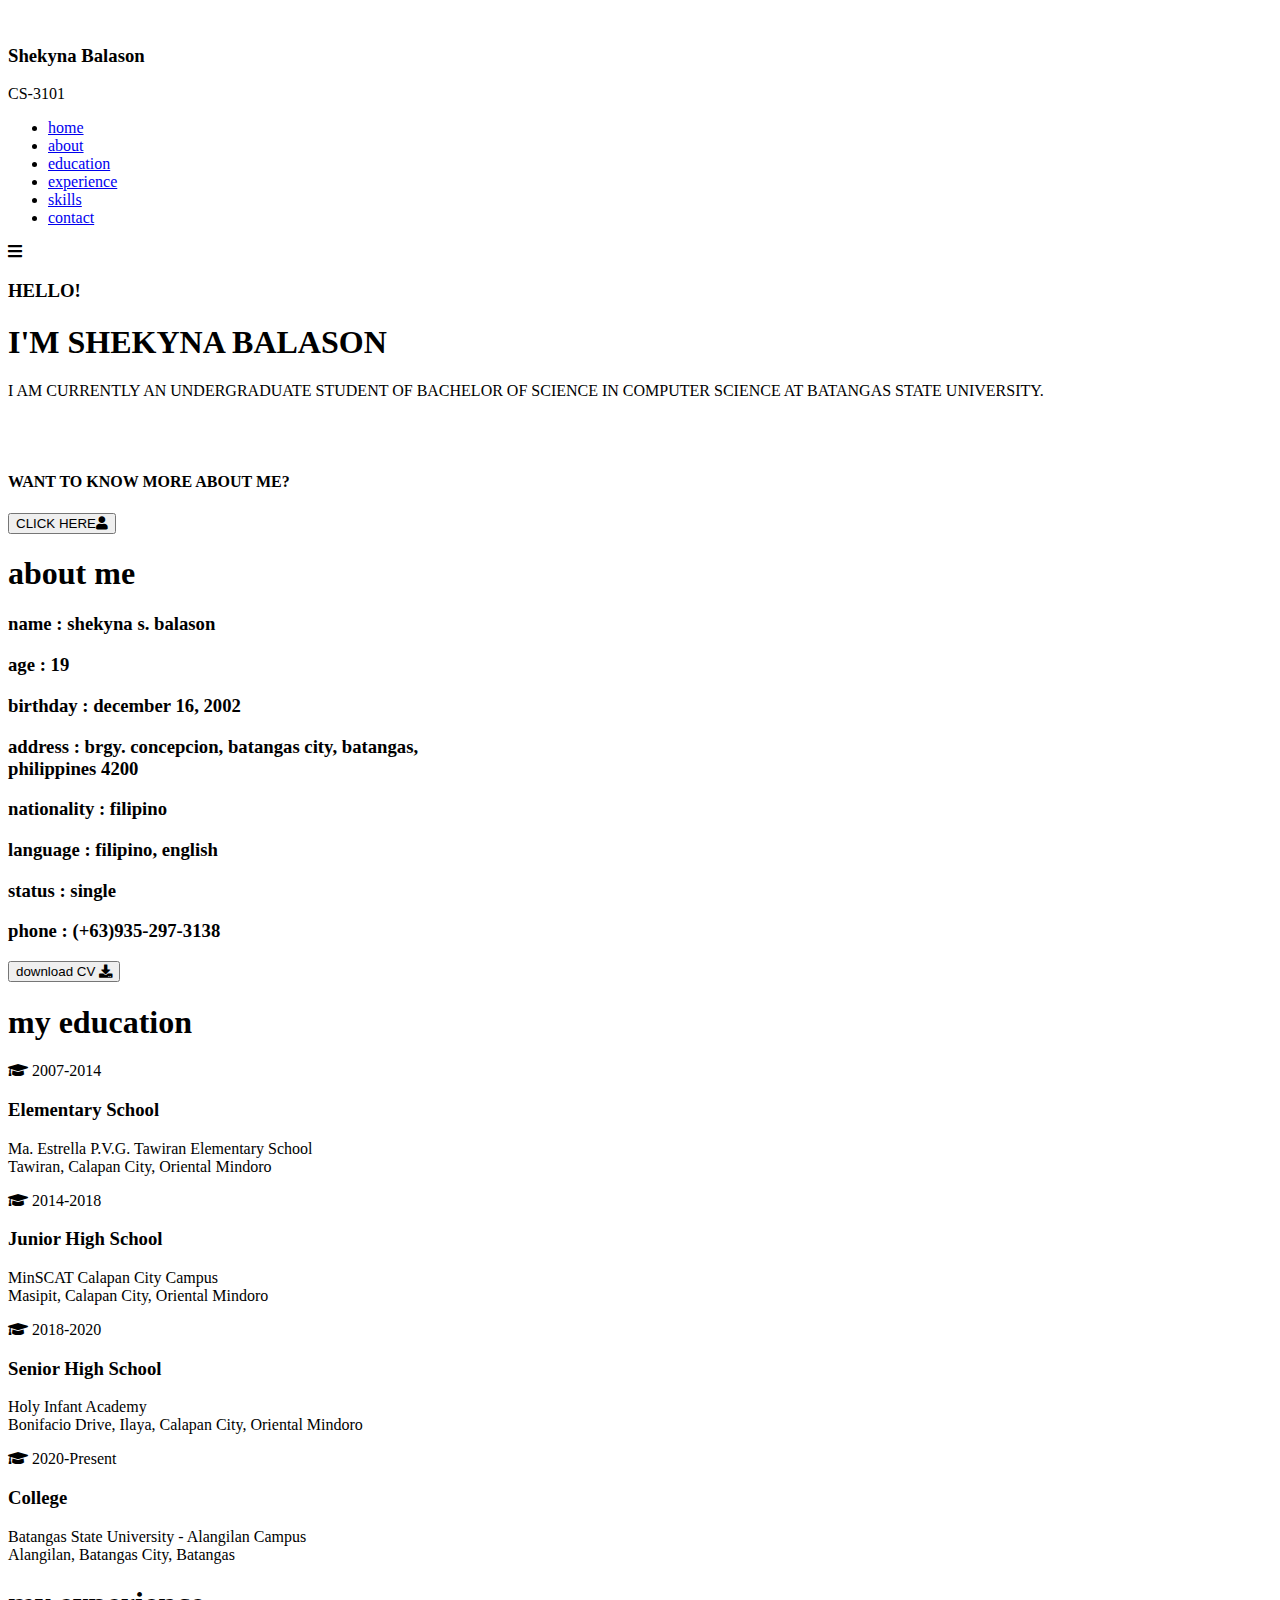
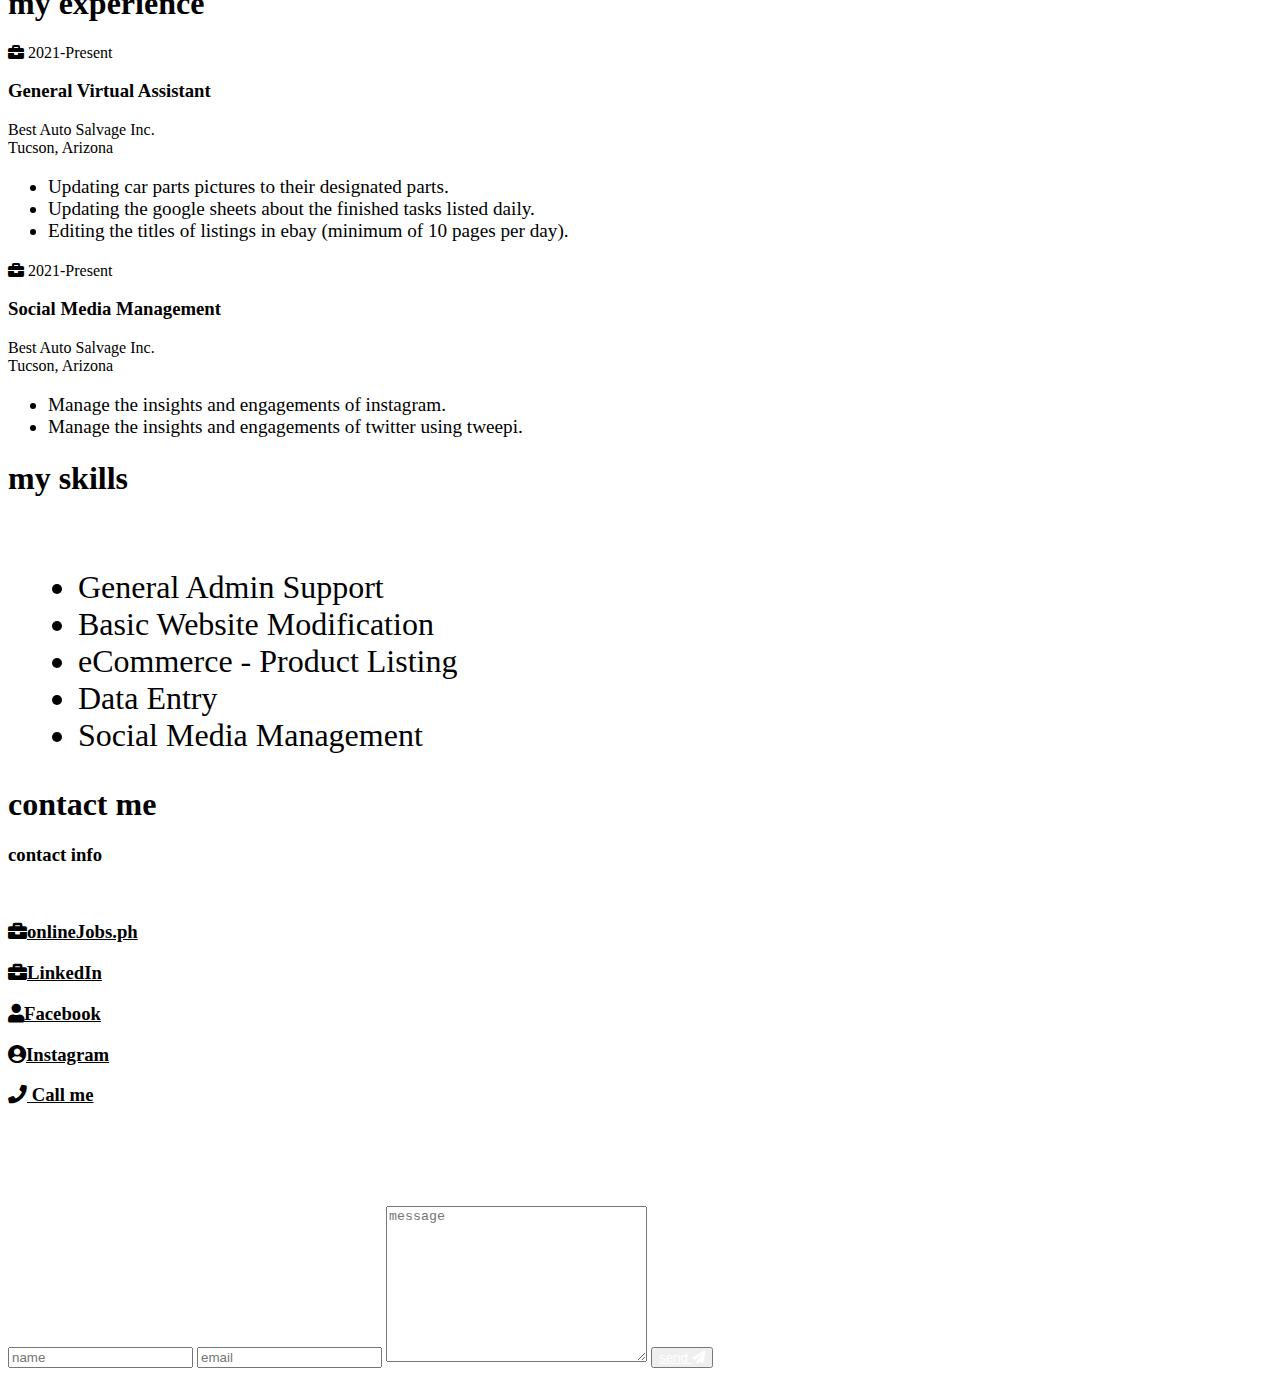
==== index.html @ 8e3ddd10 "Add files via upload" ====
<!DOCTYPE html>
<html lang="en">
<head>
    <meta charset="UTF-8">
    <meta name="viewport" content="width=device-width, initial-scale=1.0">
    <meta htttp-equiv="X-UA-Compatible" content="ie=edge">
    <title>responsive personal portfolio website design tutorail</title>

    <!-- font awesome cdn link  -->
    <link rel="stylesheet" href="https://cdnjs.cloudflare.com/ajax/libs/font-awesome/5.15.2/css/all.min.css">

    <!-- custom css file link  -->
    <link rel="stylesheet" href="C:\Users\kaye\Desktop\web_sys\style.css">

</head>
<body>

<header>

    <div class="user">
        <img src="https://scontent.fmnl17-2.fna.fbcdn.net/v/t39.30808-6/274717721_3160270024254808_4675125016142612534_n.jpg?_nc_cat=111&ccb=1-7&_nc_sid=174925&_nc_ohc=DXt1jKM04xEAX-ICkOy&tn=RuZKbAJQtC2CIt1k&_nc_ht=scontent.fmnl17-2.fna&oh=00_AfCfBePZCqgfoI1aD_ZY2My4f2Y1yUPdllivxz9lhurSPw&oe=6390957C" alt="">
        <h3 class="name">Shekyna Balason</h3>
        <p class="post">CS-3101</p>
    </div>

    <nav class="navbar transition">
        <ul>
            <li><a href="#home">home</a></li>
            <li><a href="#about">about</a></li>
            <li><a href="#education">education</a></li>
            <li><a href="#experience">experience</a></li>
            <li><a href="#skills">skills</a></li>
            <li><a href="#contact">contact</a></li>
        </ul>
    </nav>

</header>

<!-- header section ends -->

<div id="menu" class="fas fa-bars"></div>

<!-- home section starts  -->

<section class="home transition " id="home">

    <h3 class="script1">HELLO!</h3>
    <h1>I'M <span>SHEKYNA BALASON</span></h1>
    <p class="script2">I AM CURRENTLY AN UNDERGRADUATE STUDENT OF BACHELOR OF SCIENCE IN COMPUTER SCIENCE AT BATANGAS STATE UNIVERSITY.
    </p>
    <br><br>
    <h4>WANT TO KNOW MORE ABOUT ME?</h4>
    <a href="#about"><button class="btn">CLICK HERE<i class="fas fa-user"></i></button></a>

</section>

<!-- home section ends -->

<!-- about section starts  -->

<section class="about img transition" id="about" src="https://o.remove.bg/downloads/2b369600-c9bd-491a-a489-6a264a94f69c/59318f68178249.5b540076b3889-removebg-preview.png">

<h1 class="heading"> <span>about</span> me </h1>

<div class="row">

    <div class="info">
        <h3> <span> name : </span> shekyna s. balason </h3>
        <h3> <span> age : </span> 19 </h3>
        <h3> <span> birthday : </span> december 16, 2002 </h3>
        <h3> <span> address : </span> brgy. concepcion, batangas city, batangas,<br> philippines 4200 </h3>
        <h3> <span> nationality : </span> filipino </h3>
        <h3> <span> language : </span> filipino, english </h3>
        <h3> <span> status : </span> single </h3>
        <h3> <span> phone : </span> (+63)935-297-3138 </h3>
        <a href="#" ><button class="btn"> download CV <i class="fas fa-download" ></i> </button></a>
    </div>

</div>

</section>

<!-- about section ends -->

<!-- education section starts  -->

<section class="education transition" id="education">

<h1 class="heading"> my <span>education</span> </h1>

<div class="box-container">

    <div class="box">
        <i class="fas fa-graduation-cap"></i>
        <span>2007-2014</span>
        <h3>Elementary School</h3>
        <p>Ma. Estrella P.V.G. Tawiran Elementary School<br>Tawiran, Calapan City, Oriental Mindoro</p>
    </div>

    <div class="box">
        <i class="fas fa-graduation-cap"></i>
        <span>2014-2018</span>
        <h3>Junior High School</h3>
        <p>MinSCAT Calapan City Campus<br>Masipit, Calapan City, Oriental Mindoro</p>
    </div>

    <div class="box">
        <i class="fas fa-graduation-cap"></i>
        <span>2018-2020</span>
        <h3>Senior High School</h3>
        <p>Holy Infant Academy<br>Bonifacio Drive, Ilaya, Calapan City, Oriental Mindoro</p>
    </div>

    <div class="box">
        <i class="fas fa-graduation-cap"></i>
        <span>2020-Present</span>
        <h3>College</h3>
        <p>Batangas State University - Alangilan Campus<br>Alangilan, Batangas City, Batangas</p>
    </div>

</div>

</section>

<!-- education section ends -->

<!-- portfolio section starts  -->

<section class="experience transition" id="experience">

<h1 class="heading"> my <span>experience</span> </h1>

<div class="box-container">

    <div class="box">
        <i class="fas fa-briefcase"></i>
        <span>2021-Present</span>
        <h3>General Virtual Assistant</h3>
        <p>Best Auto Salvage Inc.<br>Tucson, Arizona</p>
        <ul style="font-size: 1.2rem; color:#000;">
            <li>Updating car parts pictures to their designated parts.</li>
            <li>Updating the google sheets about the finished tasks listed daily.</li>
            <li>Editing the titles of listings in ebay (minimum of 10 pages per day).</li>
          </ul> 
    </div>

    <div class="box">
        <i class="fas fa-briefcase"></i>
        <span>2021-Present</span>
        <h3>Social Media Management</h3>
        <p>Best Auto Salvage Inc.<br>Tucson, Arizona</p>
        <ul style="font-size: 1.2rem; color:#000;">
            <li>Manage the insights and engagements of instagram.</li>
            <li>Manage the insights and engagements of twitter using tweepi.</li>
          </ul> 
    </div>

</div>

</section>



<section class="skills transition" id="skills">

<h1 class="heading"> my <span>skills</span> </h1>

<div class="row">
    <div class="info square">
        <ul style="color:#000; padding-top: 40px; padding-left: 70px; font-size: 2rem;">
            <li>General Admin Support</li>
            <li>Basic Website Modification</li>
            <li>eCommerce - Product Listing</li>
            <li>Data Entry</li>
            <li>Social Media Management</li>
        </ul>

    </div>
</div>

</section>



<section class="contact transition" id="contact">

<h1 class="heading"> <span>contact</span> me </h1>

<div class="row">

    <div class="content">

        <h3 class="title" >contact info</h3>   
        <br>
        <div class="info" style="margin-bottom: 100px;" >
            <h3> <i class="fas fa-briefcase"> <a href="https://www.onlinejobs.ph/jobseekers/info/2044437" style="color:#000;"></i>onlineJobs.ph</a></h3>
            <h3> <i class="fas fa-briefcase"> <a href="https://www.linkedin.com/in/shekynabalason" style="color:#000;"></i>LinkedIn</a></h3>
            <h3> <i class="fas fa-user"> <a href="https://www.facebook.com/shekynaaa" style="color:#000;"></i>Facebook</a></h3>
            <h3> <i class="fas fa-user-circle"> <a href="https://www.instagram.com/shekynabalason" style="color:#000;"></i>Instagram</a></h3>
            <h3> <i class="fas fa-phone"><a href="tel:09352973138" style="color:#000;"></i>  Call me</a>  </h3>

        </div>

    </div>

    <form action="">

        <input type="text" placeholder="name" class="box">
        <input type="email" placeholder="email" class="box">
        <textarea name="" id="" cols="30" rows="10" class="box message" placeholder="message"></textarea>
        <button type="submit" class="btn"><a href="mailto:shekynasbalason@gmail.com" style="color:#fff;"> send <i class="fas fa-paper-plane"></i></a> </button>

    </form>

</div>

</section>

<a href="#home" class="top transition">
    <img src="images/scroll-top-img.png" alt="">
</a>

<!-- jquery cdn link  -->
<script src="https://cdnjs.cloudflare.com/ajax/libs/jquery/3.6.0/jquery.min.js"></script>

<!-- custom js file link  -->
<script src="C:\Users\kaye\Desktop\web_sys\script.js"></script>


</body>
</html>
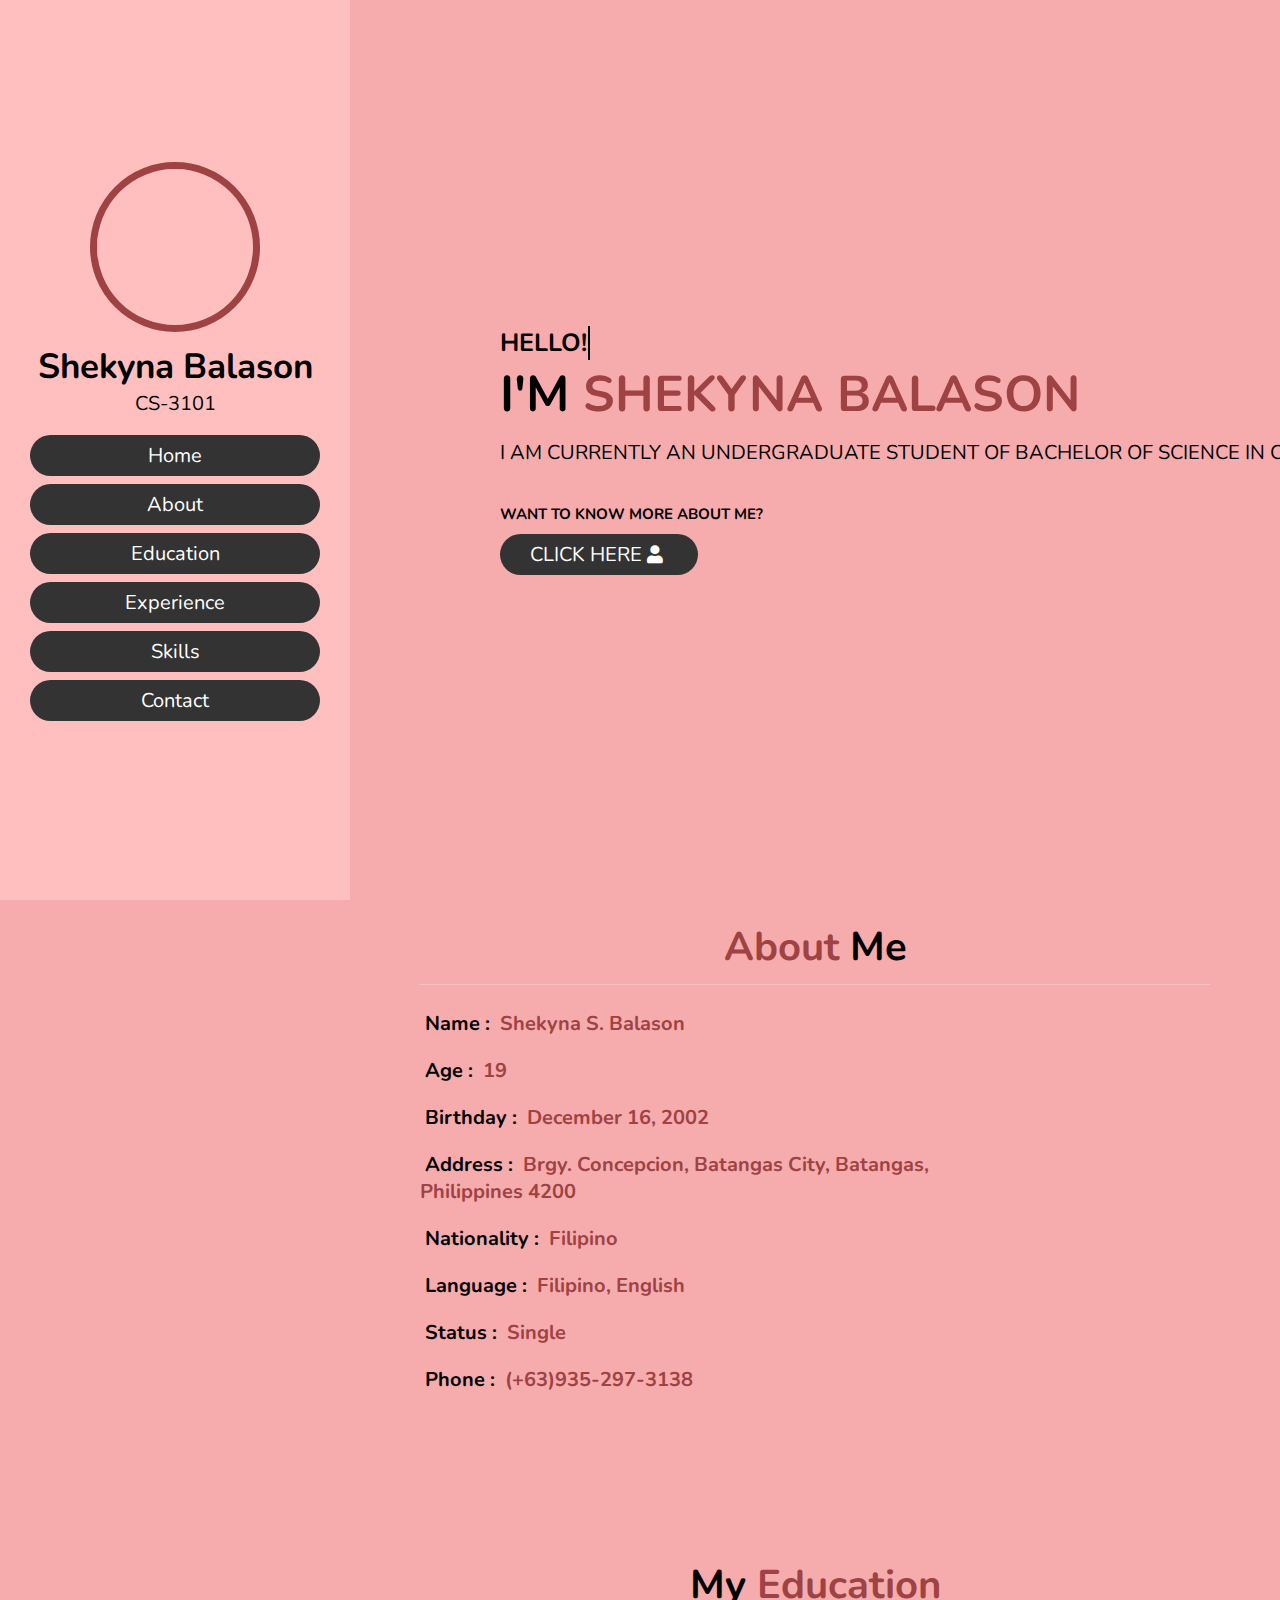
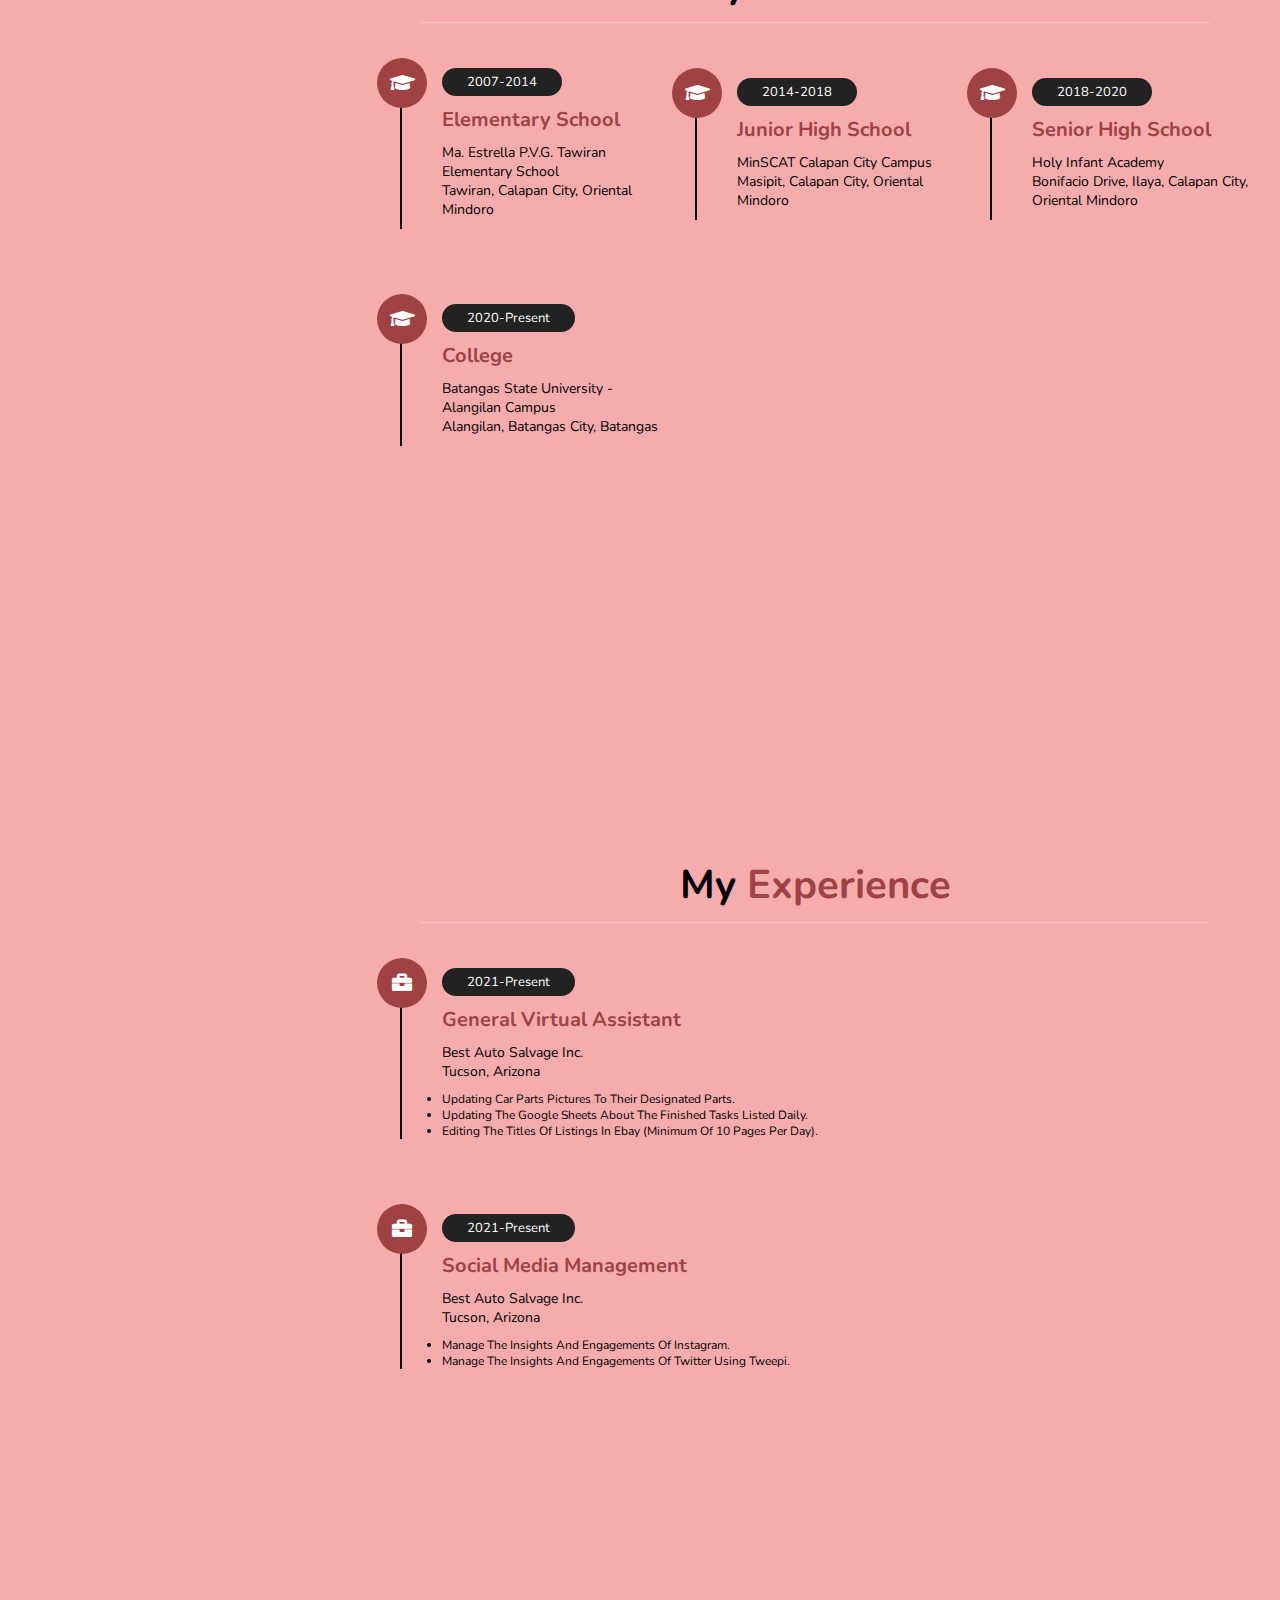
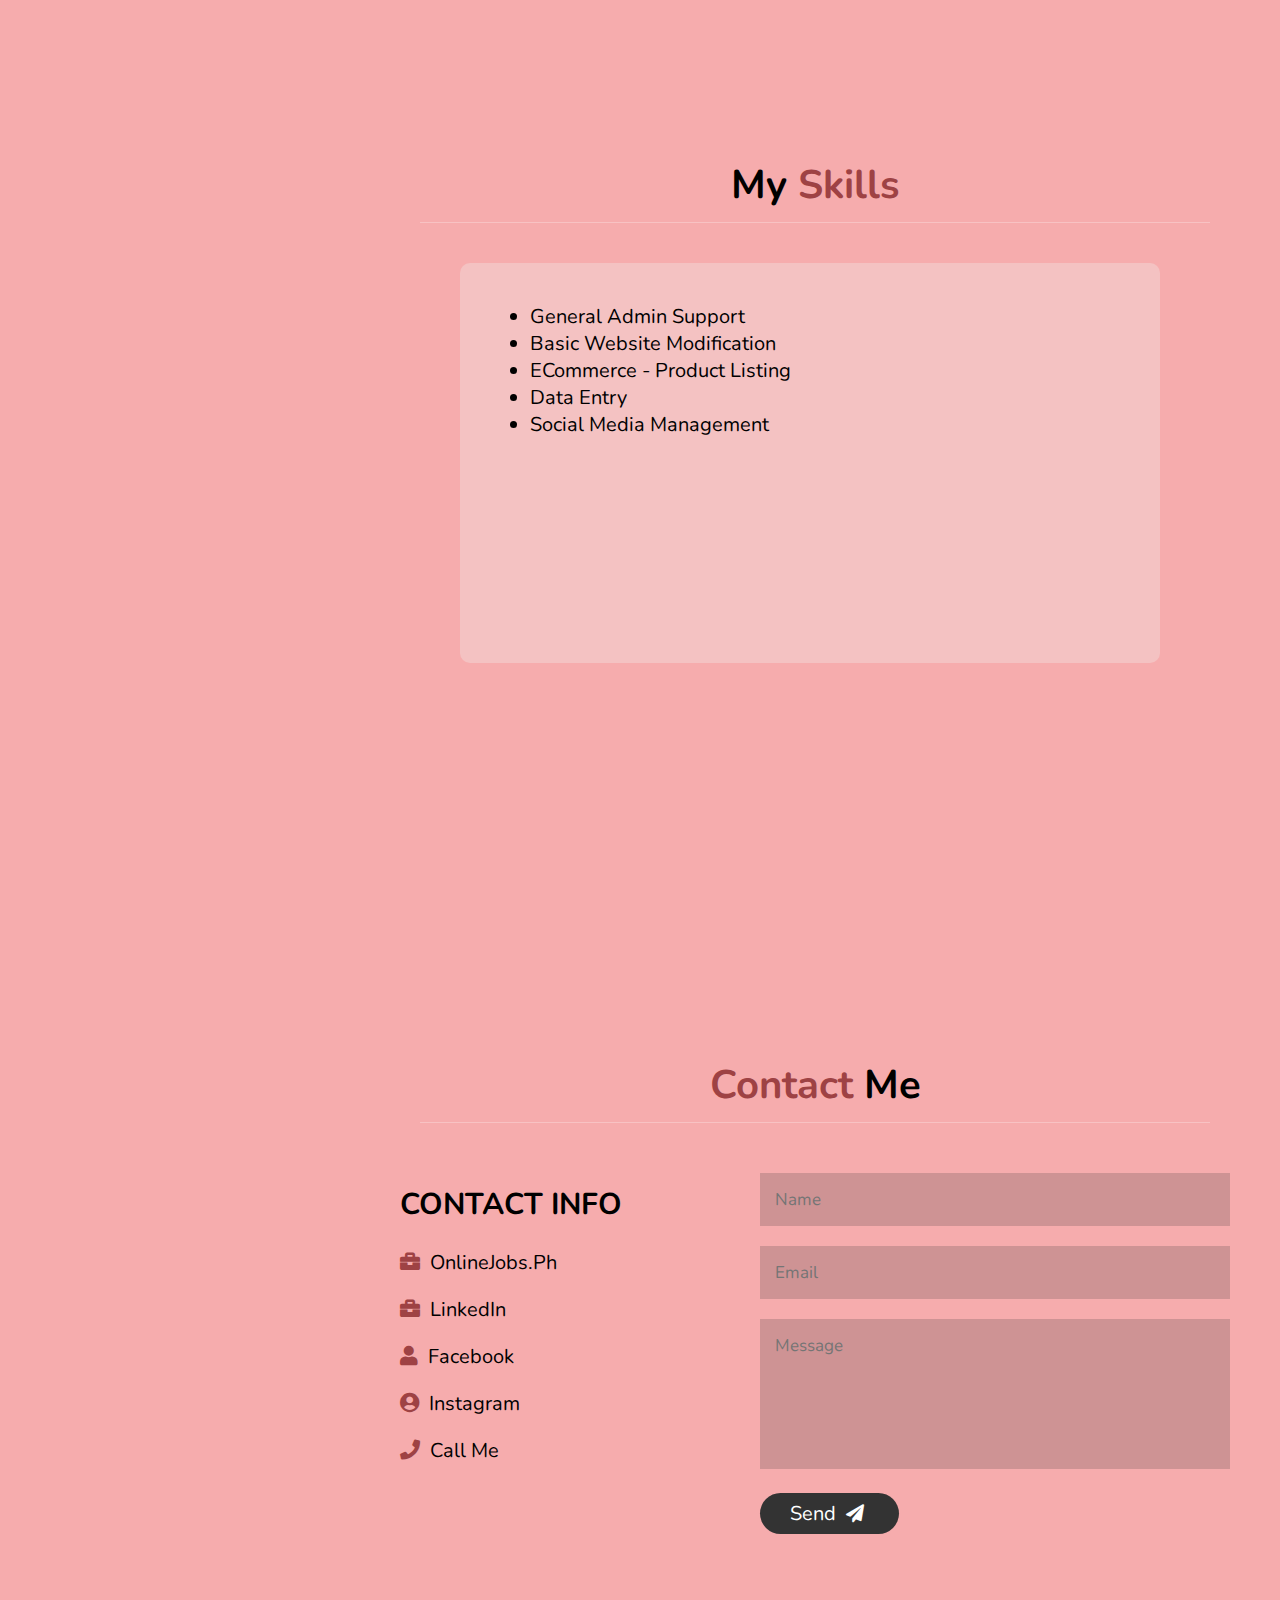
==== commit 8252c816: "Update index.html" ====
--- a/index.html
+++ b/index.html
@@ -10,7 +10,7 @@
     <link rel="stylesheet" href="https://cdnjs.cloudflare.com/ajax/libs/font-awesome/5.15.2/css/all.min.css">
 
     <!-- custom css file link  -->
-    <link rel="stylesheet" href="C:\Users\kaye\Desktop\web_sys\style.css">
+    <link rel="stylesheet" href="style.css">
 
 </head>
 <body>
@@ -73,7 +73,6 @@
         <h3> <span> language : </span> filipino, english </h3>
         <h3> <span> status : </span> single </h3>
         <h3> <span> phone : </span> (+63)935-297-3138 </h3>
-        <a href="#" ><button class="btn"> download CV <i class="fas fa-download" ></i> </button></a>
     </div>
 
 </div>
@@ -228,4 +227,4 @@
 
 
 </body>
-</html>+</html>
--- a/style.css
+++ b/style.css
@@ -0,0 +1,536 @@
+@import url('https://fonts.googleapis.com/css2?family=Nunito:wght@200;300;400;600&display=swap');
+
+
+*{
+    font-family: 'Nunito', sans-serif;
+    margin:0; padding:0;
+    box-sizing: border-box;
+    text-decoration: none;
+    outline: none; border:none;
+    text-transform: capitalize;
+    transition: all .2s linear;
+}
+
+*::selection{
+    background:#9e4244;
+    color:#333;
+}
+
+html{
+    font-size: 62.5%;
+    overflow-x: hidden;
+}
+
+html::-webkit-scrollbar{
+    width:1.4rem;
+}
+
+html::-webkit-scrollbar-track{
+    background:#222;
+}
+
+html::-webkit-scrollbar-thumb{
+    background:#9e4244;
+}
+
+body{
+    background:#f6acad;
+    overflow-x: hidden;
+    padding-left: 35rem;
+}
+
+section{
+    min-height: 100vh;
+    padding:1rem;
+}
+
+.btn{
+    padding:.7rem 3rem;
+    background:#333;
+    color:#fff;
+    cursor: pointer;
+    margin-top: 1rem;
+    font-size: 2rem;
+    border-radius: 5rem;
+}
+
+.btn i{
+    padding:0 .5rem;
+    font-size: 1.8rem;
+}
+
+.btn:hover{
+    background:#9e4244;
+}
+
+.heading{
+    text-align: center;
+    margin:0 6rem;
+    font-size: 4rem;
+    padding:1rem;
+    border-bottom: .1rem solid #fff4;
+    color:#000;
+}
+
+.heading span{
+    color:#9e4244;
+}
+
+header{
+    position: fixed;
+    top:0; left:0;
+    z-index: 1000;
+    height:100%;
+    width:35rem;
+    background:#ffbfbf;
+    display: flex;
+    align-items: center;
+    justify-content: center;
+    flex-flow: column;
+    text-align: center;
+}
+
+header .user img{
+    height:17rem;
+    width:17rem;
+    border-radius: 50%;
+    object-fit: cover;
+    margin-bottom: 1rem;
+    border:.7rem solid #9e4244;
+}
+
+header .user .name{
+    font-size: 3.5rem;
+    color:#000;
+
+}
+
+header .user .post{
+    font-size: 2rem;
+    color:#000;
+}
+
+header .navbar{
+    width:100%;
+}
+
+header .navbar ul{
+    list-style: none;
+    padding:1rem 3rem;
+}
+
+
+header .navbar ul li a{
+    display: block;
+    padding:0.7rem;
+    margin:0.8rem 0;
+    background:#333;
+    color:#fff;
+    font-size: 2rem;
+    border-radius: 5rem;
+    transition: all 0.3 ease;
+}
+
+header .navbar ul li a:hover{
+    background:#cd5e77;
+}
+
+#menu{
+    position: fixed;
+    top:2rem; right:2rem;
+    background:#333;
+    color:#fff;
+    cursor: pointer;
+    font-size: 2.5rem;
+    padding:1rem 1.5rem;
+    z-index: 1000;
+    display: none;
+}
+
+.home{
+    display: flex;
+    justify-content: center;
+    flex-flow: column;
+    padding:0 15rem;
+}
+
+.home h3{
+    font-size: 2.5rem;
+    color:#000;
+}
+
+.home h4{
+    font-size: 1.5rem;
+    color:#000;
+}
+
+.home h1{
+    font-size:5rem;
+    color:#000;
+}
+
+.home h1 span{
+    color:#9e4244;
+}
+
+.home p{
+    font-size:2rem;
+    color:#000;
+    padding: 1rem 0;
+}
+.img{
+    background: url("https://scontent.fmnl17-1.fna.fbcdn.net/v/t1.15752-9/315528198_551579526790947_3652934629325857071_n.png?_nc_cat=100&ccb=1-7&_nc_sid=ae9488&_nc_ohc=HwfpeOqj3AIAX_9QtSh&_nc_ht=scontent.fmnl17-1.fna&oh=03_AdQ_SPMnOAn7IlkqGtKeMx_BrPGxETLT7DVyTfiRugPBuw&oe=63B408EC" )no-repeat center;
+    background-position: top right;
+    background-size: 950px 610px;
+    min-height: 500px;
+    padding-bottom: 120px;
+}
+.about .row{
+    display: flex;
+    align-items: center;
+    justify-content: center;
+    flex-wrap: wrap;
+    padding:1rem 0;
+}
+
+.about .row .info{
+    flex:1 1 48rem;
+    padding:.5rem 1rem;
+    padding-left: 6rem;
+}
+
+.about .row .info h3{
+    font-size: 2rem;
+    color:#9e4244;
+    padding: 1rem 0;
+    font-weight: bold;
+}
+
+.about .row .info h3 span{
+    color:#000;
+    padding:0 .5rem;
+}
+
+.about .row .counter{
+    flex:1 1 48rem;
+    display: flex;
+    justify-content: center;
+    flex-wrap: wrap;
+}
+
+.about .row .counter .box{
+    width:20rem;
+    background:#000;
+    text-align: center;
+    padding: 2rem;
+    margin:2rem;
+}
+
+.about .row .counter .box span{
+    font-size: 4rem;
+    color:#9e4244;
+}
+
+.about .row .counter .box h3{
+    font-size: 2rem;
+    color:#fff;
+}
+
+.education .box-container{
+    display: flex;
+    align-items: center;
+    justify-content: space-between;
+    flex-wrap: wrap;
+    padding:1rem 0;
+    padding-left: 3rem;
+}
+
+.education .box-container .box{
+    width:27rem;
+    margin:4rem 1rem;
+    padding-left: 4rem;
+    border-left: .2rem solid #000;
+    position: relative;
+}
+
+.education .box-container .box span{
+    font-size: 1.3rem;
+    background:#222;
+    color:#fff;
+    border-radius: 5rem;
+    padding:.5rem 2.5rem;
+}
+
+.education .box-container .box h3{
+    font-size: 2rem;
+    color:#9e4244;
+    padding-top: 1.5rem;
+}
+
+.education .box-container .box p{
+    font-size: 1.4rem;
+    color:#000;
+    padding: 1rem 0;
+}
+
+.education .box-container .box i{
+    position: absolute;
+    top:-1.5rem; left:-2.5rem;
+    height:5rem;
+    width: 5rem;
+    border-radius: 50%;
+    line-height: 5rem;
+    text-align: center;
+    font-size: 2rem;
+    color:#fff;
+    background:#9e4244;
+}
+
+.experience .box-container{
+    display: flex;
+    align-items: center;
+    justify-content: space-between;
+    flex-wrap: wrap;
+    padding:1rem 0;
+    padding-left: 3rem;
+}
+
+.experience .box-container .box{
+    width:50rem;
+    margin:4rem 1rem;
+    padding-left: 4rem;
+    border-left: .2rem solid #000;
+    position: relative;
+}
+
+.experience .box-container .box span{
+    font-size: 1.3rem;
+    background:#222;
+    color:#fff;
+    border-radius: 5rem;
+    padding:.5rem 2.5rem;
+}
+
+.experience .box-container .box h3{
+    font-size: 2rem;
+    color:#9e4244;
+    padding-top: 1.5rem;
+}
+
+.experience .box-container .box p{
+    font-size: 1.4rem;
+    color:#000;
+    padding: 1rem 0;
+}
+
+.experience .box-container .box i{
+    position: absolute;
+    top:-1.5rem; left:-2.5rem;
+    height:5rem;
+    width: 5rem;
+    border-radius: 50%;
+    line-height: 5rem;
+    text-align: center;
+    font-size: 2rem;
+    color:#fff;
+    background:#9e4244;
+}
+
+.contact .row{
+    display: flex;
+    align-items: center;
+    justify-content: center;
+    flex-wrap: wrap;
+}
+
+.contact .row .content{
+    flex:1 1 30rem;
+    padding:4rem;
+    padding-bottom: 0;
+}
+
+.contact .row form{
+    flex:1 1 45rem;
+    padding:2rem;
+    margin:2rem;
+    margin-bottom: 4rem;
+}
+
+.contact .row form .box{
+    padding:1.5rem;
+    margin:1rem 0;
+    background:#3333;
+    color:#fff;
+    text-transform: none;
+    font-size: 1.7rem;
+    width:100%;
+}
+
+.contact .row form .box::placeholder{
+    text-transform: capitalize;
+}
+
+.contact .row form .message{
+    height: 15rem;
+    resize: none;
+}
+
+.contact .row .content .title{
+    text-transform: uppercase;
+    color:#000;
+    font-size: 3rem;
+}
+
+.contact .row .content .info h3{
+    display: flex;
+    align-items: center;
+    font-size: 2rem;
+    color:#000;
+    padding:1rem 0;
+    font-weight: normal;
+}
+
+.contact .row .content .info h3 i{
+    padding-right: 1rem;
+    color:#9e4244;
+}
+
+.top{
+    position: fixed;
+    bottom:7.5rem; right: 2rem;
+    z-index: 100;
+    display: none;
+}
+
+.transition{
+    animation: transitionIn 0.5s;
+}
+
+.square {
+    position: relative;
+    top: 40px;
+    left: 100px;
+    height: 400px;
+    width: 700px;
+    border-radius: 10px;
+    background-color: #f4c2c2;
+  }
+
+.script1{
+    animation: type1 1s steps(6);
+    overflow: hidden;
+    white-space: nowrap;
+    border-right: 2px solid black;
+    width: 6ch;
+}
+.script2{
+    animation: type2 1s steps(112);
+    overflow: hidden;
+    white-space: nowrap;
+    border-right: 2px solid black;
+    width: 112ch;
+}
+@keyframes type1{
+    0%{
+        width: 0ch;
+    }
+    100%{
+        width: 6ch;
+    }
+}
+
+@keyframes type2{
+    0%{
+        width: 0ch;
+    }
+    100%{
+        width: 112ch;
+    }
+}
+
+
+
+
+
+
+
+/* media queries  */
+
+@media (max-width:1200px){
+
+    html{
+        font-size: 55%;
+    }
+
+    .home{
+        padding:1rem 4rem;
+    }
+
+}
+
+@media (max-width:991px){
+
+   header{
+       left:-120%;
+   }
+
+   #menu{
+       display: block;
+   }
+
+   header.toggle{
+    left:0%;
+   }
+
+   body{
+       padding:0;
+   }
+
+}
+
+@media (max-width:768px){
+
+    html{
+        font-size: 50%;
+    }
+ 
+ }
+
+@media (max-width:400px){
+
+    header{
+        width: 100vw;
+    }
+
+    .heading{
+        margin:0 3rem;
+    }
+
+    .about .row .counter .box{
+        width: 100%;
+    }
+ 
+    .education .box-container .box{
+        width:100%;
+    }
+
+    .experience .box-container .box{
+        width:100%;
+    }
+
+    .contact .row form{
+        margin:3rem 0;
+    }
+
+ }
+
+ @keyframes transitionIn{
+    from{
+        opacity: 0;
+        transform: rotateX(-10deg);
+    }
+    to{
+        opacity: 1;
+        transform: rotateX(0);
+    }
+ }
